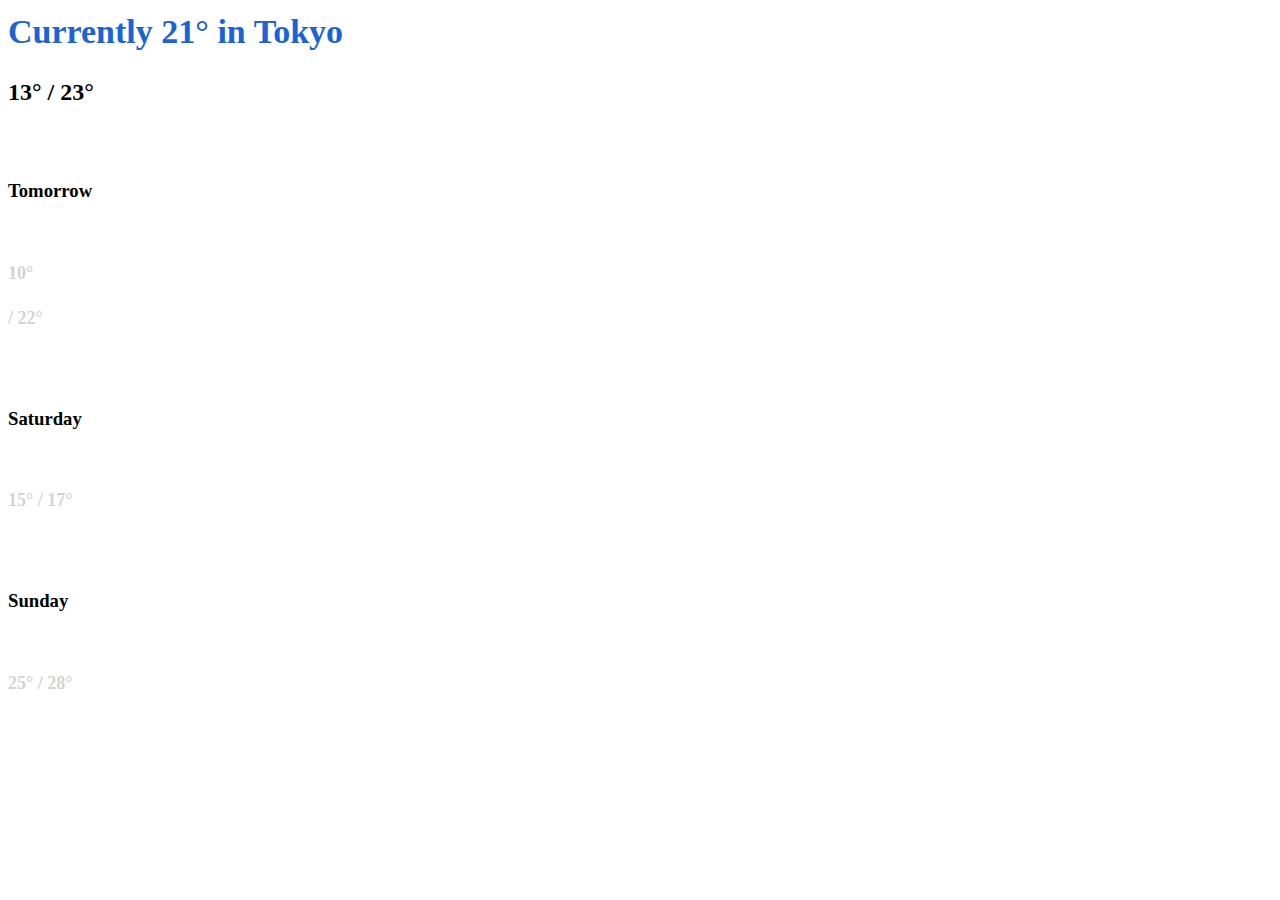
==== css proj/index.html @ 183f80f9 "fixed CSS proj folder" ====
<DOCTYPE! html>
    <html>
        <title>CSS Project</title>

        <style>

        #title{
            color:#1a64d6;
            font-size:34px;
            line-height: 48px;
        }

        h4{
            color:lightgray;
            font-size: 18px;
        }

        .high-temp{
            color:grey;
        }
            




        </style>
        <body>
            <p>
                <h1 id="title">Currently 21° in Tokyo</h1>
                <h2>13° / 23°</h2>
                <br>
                <br>
                <h3>Tomorrow</h3>
                <br>
                <h4>10° </h4>
                <h4>/ 22°</h4>
                <br>
                <br>
                <h3>Saturday</h3>
                <br>
                <h4>15° / 17°</h4>
                <br>
                <br>
                <h3>Sunday</h3>
                <br>
                <h4>25° / 28°</h4>



            </p>
        </body>
    </html>
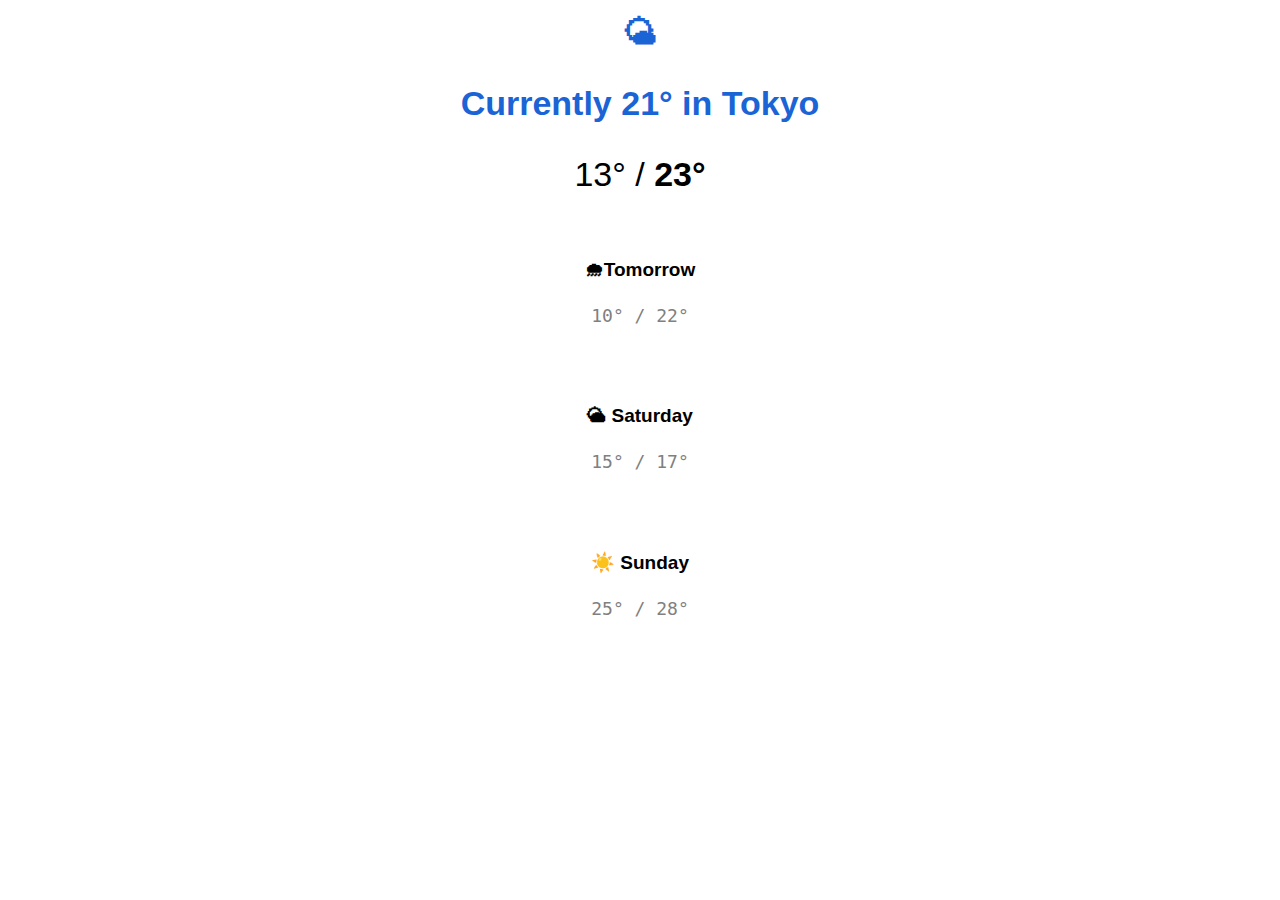
==== commit 9153b29e: "finalizing" ====
--- a/css proj/index.html
+++ b/css proj/index.html
@@ -4,21 +4,37 @@
 
         <style>
 
-        #title{
+        h2{
+            text-align:center;
+            font-family: Arial, Helvetica, sans-serif;
+            font-size:34px;
+            font-weight:400;
+        }
+
+        h3{
+            text-align:center;
+            font-family: Arial, Helvetica, sans-serif;
+            color:black;
+            font-size:19px;
+            font-weight:bold;
+        }
+
+        h1{
             color:#1a64d6;
             font-size:34px;
             line-height: 48px;
+            text-align:center;
+            font-family: Arial, Helvetica, sans-serif;
         }
 
         h4{
-            color:lightgray;
+            color:gray;
             font-size: 18px;
-        }
+            text-align:center;
+            font-family: monospace;
+            font-weight:300
 
-        .high-temp{
-            color:grey;
-        }
-            
+        }         
 
 
 
@@ -26,24 +42,20 @@
         </style>
         <body>
             <p>
+                <h1>🌤</h1>
                 <h1 id="title">Currently 21° in Tokyo</h1>
-                <h2>13° / 23°</h2>
+                <h2>13° / <strong>23°</strong></h2>
+                <br>
+                <h3 command="days">🌧Tomorrow</h3>
+                <h4>10° / <strong>22°</strong></h4>
                 <br>
                 <br>
-                <h3>Tomorrow</h3>
-                <br>
-                <h4>10° </h4>
-                <h4>/ 22°</h4>
+                <h3>🌥 Saturday</h3>
+                <h4>15° / <strong>17°</strong></h4>
                 <br>
                 <br>
-                <h3>Saturday</h3>
-                <br>
-                <h4>15° / 17°</h4>
-                <br>
-                <br>
-                <h3>Sunday</h3>
-                <br>
-                <h4>25° / 28°</h4>
+                <h3>☀️ Sunday</h3>
+                <h4>25° / <strong>28°</strong></h4>
 
 
 
